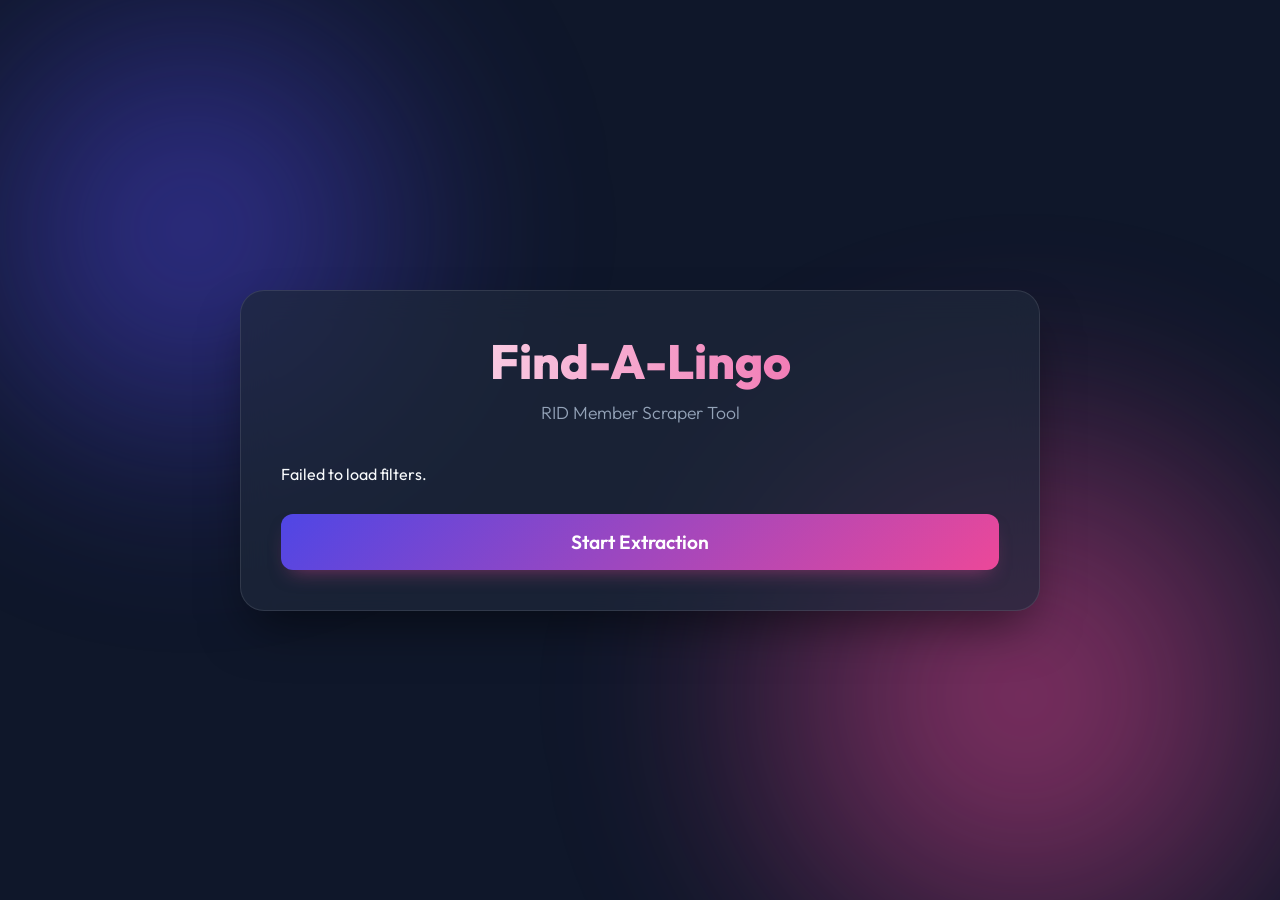
==== static/index.html @ 4509feb9 "Versión inicial de Find-A-Lingo" ====
<!DOCTYPE html>
<html lang="es">
<head>
    <meta charset="UTF-8">
    <meta name="viewport" content="width=device-width, initial-scale=1.0">
    <title>Find-A-Lingo</title>
    <link href="https://fonts.googleapis.com/css2?family=Outfit:wght@300;400;600;800&display=swap" rel="stylesheet">
    <link rel="stylesheet" href="/static/style.css">
</head>
<body>
    <div class="background">
        <div class="blob blob-1"></div>
        <div class="blob blob-2"></div>
    </div>

    <main class="glass-panel">
        <header>
            <h1>Find-A-Lingo</h1>
            <p>RID Member Scraper Tool</p>
        </header>

        <form id="scrapeForm">
            <div id="filtersContainer" class="filters-grid">
                <!-- Filters will be injected here dynamically -->
            </div>
            
            <button type="submit" id="submitBtn">
                <span>Start Extraction</span>
                <div class="shine"></div>
            </button>
        </form>

        <div id="loadingOverlay" class="hidden">
            <div class="glass-panel loader-panel">
                <!-- Kitten with yarn animation -->
                <div class="cat-loader">
                    <svg viewBox="0 0 100 100" class="cat">
                        <!-- Head -->
                        <circle cx="50" cy="50" r="25" fill="#333" />
                        <!-- Ears -->
                        <polygon points="30,35 25,10 45,28" fill="#333" />
                        <polygon points="70,35 75,10 55,28" fill="#333" />
                        <!-- Eyes -->
                        <circle cx="40" cy="45" r="4" fill="#fff" />
                        <circle cx="60" cy="45" r="4" fill="#fff" />
                        <circle cx="40" cy="45" r="2" fill="#000" class="pupil" />
                        <circle cx="60" cy="45" r="2" fill="#000" class="pupil" />
                        <!-- Nose -->
                        <polygon points="48,52 52,52 50,55" fill="#ff9999" />
                        <!-- Paws -->
                        <path d="M 35 70 Q 30 80 40 85" fill="none" stroke="#333" stroke-width="8" stroke-linecap="round" class="paw paw-left" />
                        <path d="M 65 70 Q 70 80 60 85" fill="none" stroke="#333" stroke-width="8" stroke-linecap="round" class="paw paw-right" />
                    </svg>
                    <!-- Yarn Ball -->
                    <div class="yarn-ball">
                        <svg viewBox="0 0 50 50">
                            <circle cx="25" cy="25" r="20" fill="#ff4d4d" />
                            <path d="M 10 20 Q 25 10 40 20" fill="none" stroke="#cc0000" stroke-width="2" />
                            <path d="M 15 30 Q 25 40 35 30" fill="none" stroke="#cc0000" stroke-width="2" />
                            <path d="M 20 10 Q 30 25 20 40" fill="none" stroke="#cc0000" stroke-width="2" />
                        </svg>
                    </div>
                </div>
                <h2>Scraping Data...</h2>
                <p>Please wait, it might take a couple of minutes to fetch all members.</p>
            </div>
        </div>
    </main>

    <script src="/static/script.js"></script>
</body>
</html>
---- static/style.css ----
:root {
    --primary: #4F46E5;
    --secondary: #EC4899;
    --bg-color: #0f172a;
    --text-main: #f8fafc;
    --text-muted: #94a3b8;
    --glass-bg: rgba(30, 41, 59, 0.7);
    --glass-border: rgba(255, 255, 255, 0.1);
}

* {
    box-sizing: border-box;
    margin: 0;
    padding: 0;
}

body {
    font-family: 'Outfit', sans-serif;
    background-color: var(--bg-color);
    color: var(--text-main);
    min-height: 100vh;
    display: flex;
    justify-content: center;
    align-items: center;
    overflow-x: hidden;
    position: relative;
}

.background {
    position: fixed;
    top: 0;
    left: 0;
    width: 100vw;
    height: 100vh;
    z-index: -1;
    overflow: hidden;
}

.blob {
    position: absolute;
    border-radius: 50%;
    filter: blur(80px);
    opacity: 0.6;
    animation: float 20s infinite alternate;
}

.blob-1 {
    top: -10%;
    left: -10%;
    width: 50vw;
    height: 50vw;
    background: radial-gradient(circle, var(--primary) 0%, transparent 70%);
    animation-delay: 0s;
}

.blob-2 {
    bottom: -20%;
    right: -10%;
    width: 60vw;
    height: 60vw;
    background: radial-gradient(circle, var(--secondary) 0%, transparent 70%);
    animation-delay: -5s;
}

@keyframes float {
    0% { transform: translate(0, 0) scale(1); }
    100% { transform: translate(10%, 10%) scale(1.2); }
}

.glass-panel {
    background: var(--glass-bg);
    backdrop-filter: blur(16px);
    -webkit-backdrop-filter: blur(16px);
    border: 1px solid var(--glass-border);
    border-radius: 24px;
    padding: 40px;
    width: 90%;
    max-width: 800px;
    box-shadow: 0 25px 50px -12px rgba(0, 0, 0, 0.5);
    position: relative;
    max-height: 90vh;
    overflow-y: auto;
}

/* Custom Scrollbar for panel */
.glass-panel::-webkit-scrollbar {
    width: 8px;
}
.glass-panel::-webkit-scrollbar-track {
    background: transparent;
}
.glass-panel::-webkit-scrollbar-thumb {
    background: var(--primary);
    border-radius: 4px;
}

header {
    text-align: center;
    margin-bottom: 40px;
}

h1 {
    font-size: 3rem;
    font-weight: 800;
    background: linear-gradient(to right, #fff, var(--secondary));
    -webkit-background-clip: text;
    -webkit-text-fill-color: transparent;
    margin-bottom: 10px;
}

header p {
    color: var(--text-muted);
    font-size: 1.1rem;
    font-weight: 300;
}

.filters-grid {
    display: grid;
    grid-template-columns: 1fr;
    gap: 24px;
    margin-bottom: 30px;
}

.filter-group {
    display: flex;
    flex-direction: column;
    gap: 8px;
}

.filter-group label.group-label {
    font-size: 0.9rem;
    font-weight: 600;
    text-transform: uppercase;
    letter-spacing: 1px;
    color: var(--text-muted);
}

select, .text-input {
    appearance: none;
    background: rgba(15, 23, 42, 0.6);
    border: 1px solid var(--glass-border);
    color: var(--text-main);
    padding: 14px 20px;
    border-radius: 12px;
    font-family: 'Outfit', sans-serif;
    font-size: 1rem;
    outline: none;
    transition: all 0.3s ease;
    cursor: pointer;
}

select:focus, .text-input:focus {
    border-color: var(--primary);
    box-shadow: 0 0 0 2px rgba(79, 70, 229, 0.2);
}
.text-input::placeholder {
    color: var(--text-muted);
}

.checkbox-group {
    display: grid;
    grid-template-columns: repeat(auto-fill, minmax(180px, 1fr));
    gap: 12px;
    background: rgba(15, 23, 42, 0.3);
    padding: 15px;
    border-radius: 12px;
    border: 1px solid var(--glass-border);
}

.checkbox-label {
    display: flex;
    align-items: center;
    gap: 10px;
    font-size: 0.9rem;
    cursor: pointer;
    transition: color 0.2s;
}

.checkbox-label:hover {
    color: #fff;
}

.checkbox-label input[type="checkbox"] {
    appearance: none;
    width: 20px;
    height: 20px;
    border: 2px solid var(--text-muted);
    border-radius: 6px;
    background: transparent;
    cursor: pointer;
    position: relative;
    transition: all 0.2s;
}

.checkbox-label input[type="checkbox"]:checked {
    background: var(--primary);
    border-color: var(--primary);
}

.checkbox-label input[type="checkbox"]:checked::after {
    content: "✓";
    position: absolute;
    color: white;
    font-size: 14px;
    top: 50%;
    left: 50%;
    transform: translate(-50%, -50%);
}

#submitBtn {
    width: 100%;
    padding: 16px;
    border: none;
    border-radius: 12px;
    background: linear-gradient(135deg, var(--primary), var(--secondary));
    color: white;
    font-family: 'Outfit', sans-serif;
    font-size: 1.2rem;
    font-weight: 600;
    cursor: pointer;
    position: relative;
    overflow: hidden;
    transition: transform 0.2s, box-shadow 0.2s;
    box-shadow: 0 10px 20px -10px rgba(236, 72, 153, 0.5);
}

#submitBtn:hover {
    transform: translateY(-2px);
    box-shadow: 0 15px 25px -10px rgba(236, 72, 153, 0.6);
}

#submitBtn:active {
    transform: translateY(1px);
}

.shine {
    position: absolute;
    top: 0;
    left: -100%;
    width: 50%;
    height: 100%;
    background: linear-gradient(to right, transparent, rgba(255,255,255,0.3), transparent);
    transform: skewX(-20deg);
    animation: shine 3s infinite;
}

@keyframes shine {
    0% { left: -100%; }
    20% { left: 200%; }
    100% { left: 200%; }
}

/* Loader Styles */
#loadingOverlay {
    position: absolute;
    top: 0;
    left: 0;
    width: 100%;
    height: 100%;
    background: rgba(15, 23, 42, 0.8);
    backdrop-filter: blur(8px);
    border-radius: 24px;
    display: flex;
    justify-content: center;
    align-items: center;
    z-index: 10;
    opacity: 1;
    transition: opacity 0.3s ease;
}

#loadingOverlay.hidden {
    opacity: 0;
    pointer-events: none;
}

.loader-panel {
    text-align: center;
    border: none;
    box-shadow: none;
    background: transparent;
}

.loader-panel h2 {
    margin-top: 20px;
    font-size: 2rem;
}

.loader-panel p {
    color: var(--text-muted);
    margin-top: 10px;
}

/* Kitten Animation */
.cat-loader {
    width: 150px;
    height: 150px;
    margin: 0 auto;
    position: relative;
}

.cat {
    width: 100%;
    height: 100%;
    position: absolute;
    z-index: 2;
    animation: catBounce 1s infinite alternate ease-in-out;
}

.paw-left {
    animation: pawSwat 1.5s infinite;
    transform-origin: 30px 70px;
}

.paw-right {
    animation: pawSwat 1.5s infinite 0.75s;
    transform-origin: 70px 70px;
}

.yarn-ball {
    width: 50px;
    height: 50px;
    position: absolute;
    bottom: 0;
    left: 50px;
    z-index: 3;
    animation: yarnRoll 3s infinite linear;
}

@keyframes catBounce {
    0% { transform: translateY(0); }
    100% { transform: translateY(10px); }
}

@keyframes pawSwat {
    0% { transform: rotate(0deg); }
    50% { transform: rotate(30deg); }
    100% { transform: rotate(0deg); }
}

@keyframes yarnRoll {
    0% { transform: translateX(-30px) rotate(0deg); }
    50% { transform: translateX(30px) rotate(180deg); }
    100% { transform: translateX(-30px) rotate(360deg); }
}
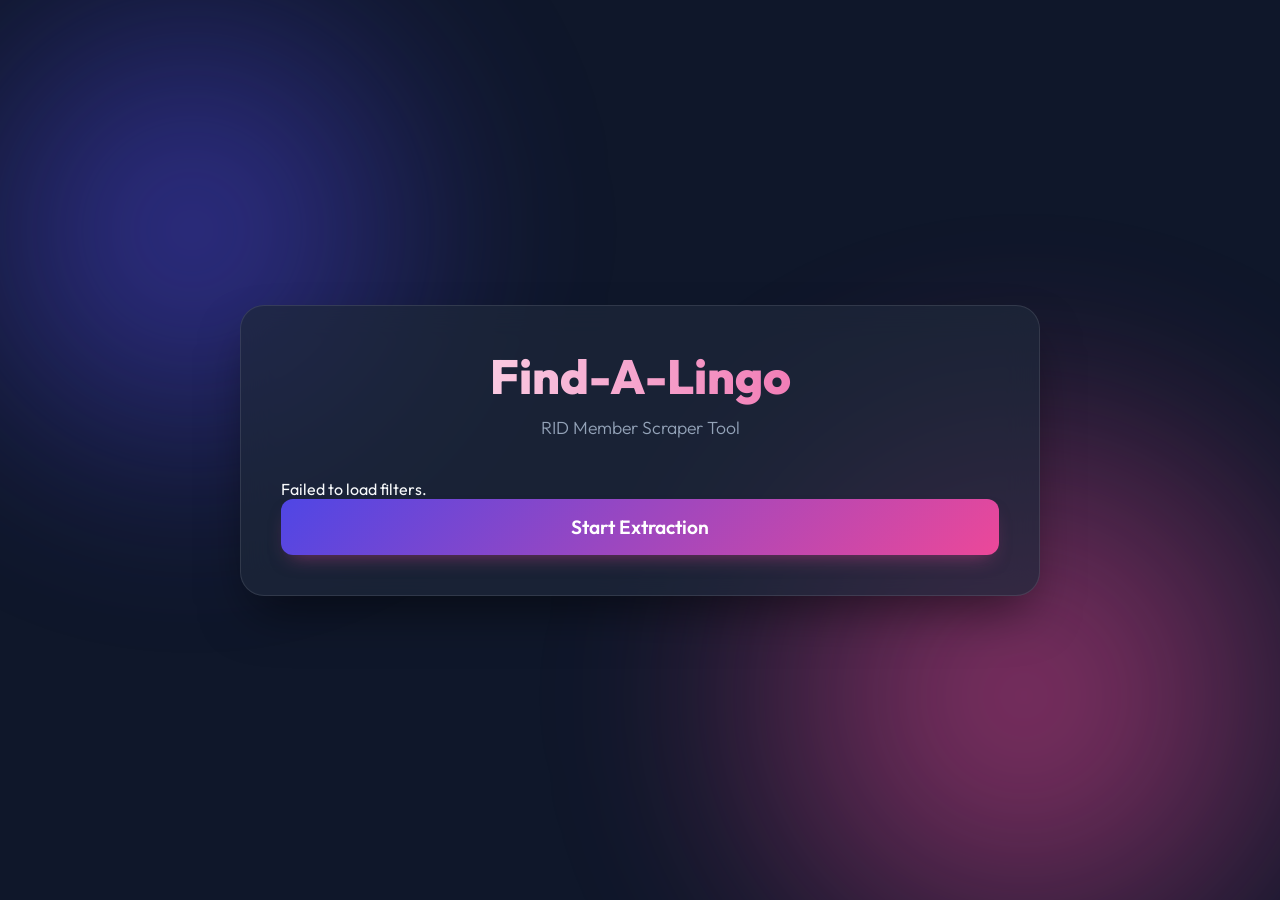
==== commit 47719af8: "Mejoras de UI/UX: Grid y Accordions" ====
--- a/static/index.html
+++ b/static/index.html
@@ -20,7 +20,7 @@
         </header>
 
         <form id="scrapeForm">
-            <div id="filtersContainer" class="filters-grid">
+            <div id="filtersContainer">
                 <!-- Filters will be injected here dynamically -->
             </div>
             
--- a/static/style.css
+++ b/static/style.css
@@ -114,11 +114,82 @@
     font-weight: 300;
 }
 
-.filters-grid {
+.basic-filters-grid {
     display: grid;
-    grid-template-columns: 1fr;
-    gap: 24px;
+    grid-template-columns: repeat(auto-fit, minmax(200px, 1fr));
+    gap: 20px;
+    margin-bottom: 25px;
+}
+
+.advanced-title {
+    font-size: 1.2rem;
+    font-weight: 600;
+    margin-bottom: 15px;
+    color: var(--primary);
+    text-transform: uppercase;
+    letter-spacing: 1px;
+}
+
+.advanced-filters-container {
+    display: flex;
+    flex-direction: column;
+    gap: 15px;
     margin-bottom: 30px;
+}
+
+/* Accordion Styles */
+.accordion {
+    background: rgba(15, 23, 42, 0.4);
+    border: 1px solid var(--glass-border);
+    border-radius: 12px;
+    overflow: hidden;
+    transition: all 0.3s ease;
+}
+
+.accordion-header {
+    padding: 15px 20px;
+    cursor: pointer;
+    display: flex;
+    justify-content: space-between;
+    align-items: center;
+    font-weight: 600;
+    color: var(--text-main);
+    background: rgba(255, 255, 255, 0.05);
+}
+
+.accordion-header:hover {
+    background: rgba(255, 255, 255, 0.1);
+}
+
+.arrow {
+    border: solid var(--text-muted);
+    border-width: 0 2px 2px 0;
+    display: inline-block;
+    padding: 4px;
+    transition: transform 0.3s ease;
+}
+
+.arrow.down {
+    transform: rotate(45deg);
+}
+
+.arrow.up {
+    transform: rotate(-135deg);
+}
+
+.accordion-content {
+    max-height: 0;
+    overflow: hidden;
+    transition: max-height 0.3s ease-out;
+}
+
+.accordion.active .accordion-content {
+    max-height: 500px; /* arbitrary large value */
+    overflow-y: auto;
+}
+
+.accordion.active {
+    border-color: var(--primary);
 }
 
 .filter-group {
@@ -140,13 +211,14 @@
     background: rgba(15, 23, 42, 0.6);
     border: 1px solid var(--glass-border);
     color: var(--text-main);
-    padding: 14px 20px;
+    padding: 14px 15px;
     border-radius: 12px;
     font-family: 'Outfit', sans-serif;
     font-size: 1rem;
     outline: none;
     transition: all 0.3s ease;
     cursor: pointer;
+    width: 100%;
 }
 
 select:focus, .text-input:focus {
@@ -161,10 +233,7 @@
     display: grid;
     grid-template-columns: repeat(auto-fill, minmax(180px, 1fr));
     gap: 12px;
-    background: rgba(15, 23, 42, 0.3);
     padding: 15px;
-    border-radius: 12px;
-    border: 1px solid var(--glass-border);
 }
 
 .checkbox-label {
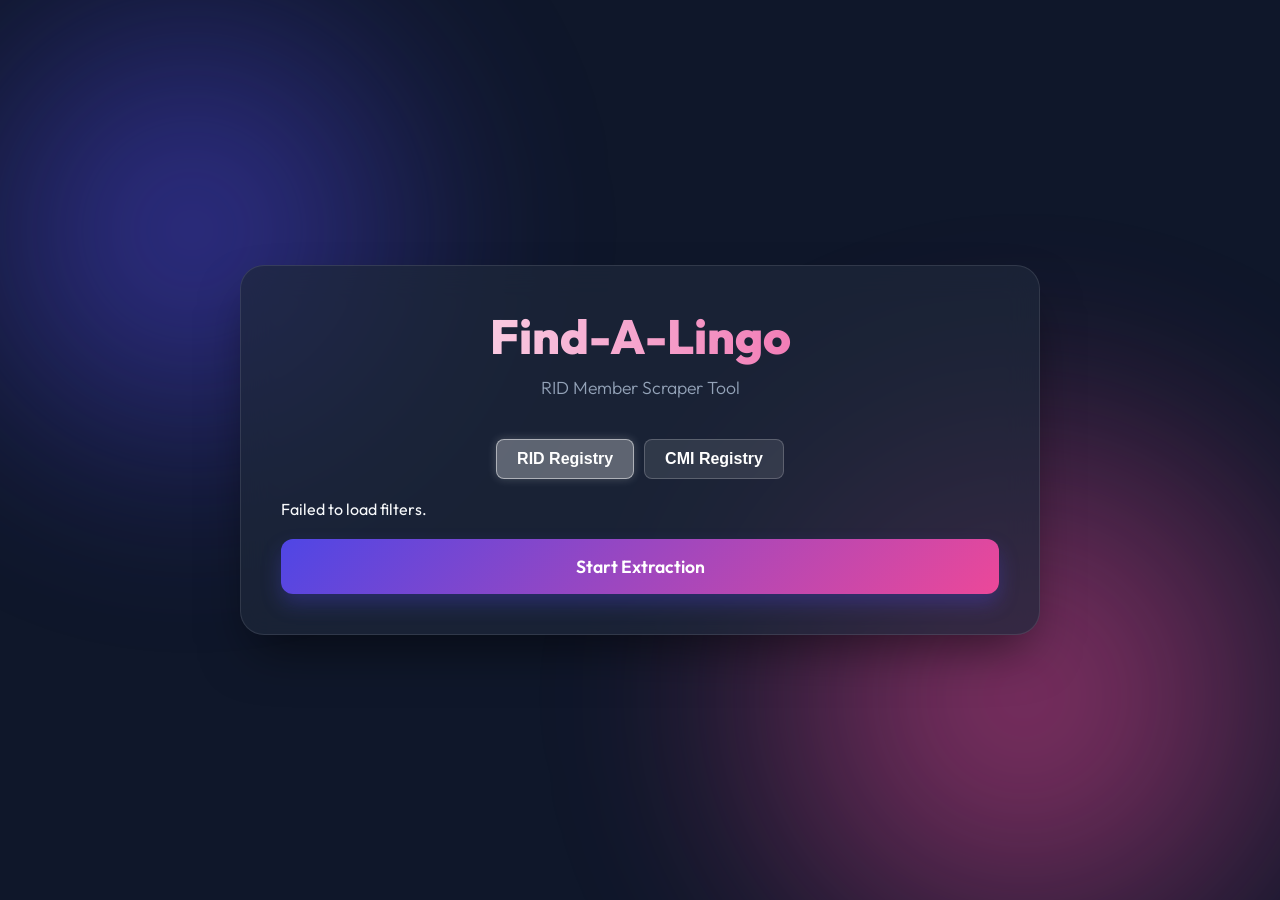
==== commit b04ef9b3: "Feat: Integrate CMI registry with language and state filters, add UI registry toggles" ====
--- a/static/index.html
+++ b/static/index.html
@@ -19,7 +19,13 @@
             <p>RID Member Scraper Tool</p>
         </header>
 
+        <div class="registry-tabs">
+            <button class="registry-tab active" data-registry="rid">RID Registry</button>
+            <button class="registry-tab" data-registry="cmi">CMI Registry</button>
+        </div>
+
         <form id="scrapeForm">
+            <input type="hidden" name="registry" id="registryInput" value="rid">
             <div id="filtersContainer">
                 <!-- Filters will be injected here dynamically -->
             </div>
--- a/static/style.css
+++ b/static/style.css
@@ -277,25 +277,40 @@
 }
 
 #submitBtn {
-    width: 100%;
-    padding: 16px;
-    border: none;
-    border-radius: 12px;
     background: linear-gradient(135deg, var(--primary), var(--secondary));
     color: white;
+    border: none;
+    padding: 16px 32px;
+    border-radius: 12px;
+    font-size: 1.1rem;
+    font-weight: 600;
     font-family: 'Outfit', sans-serif;
-    font-size: 1.2rem;
-    font-weight: 600;
-    cursor: pointer;
+    cursor: pointer;
+    transition: all 0.3s ease;
+    width: 100%;
+    margin-top: 20px;
     position: relative;
     overflow: hidden;
-    transition: transform 0.2s, box-shadow 0.2s;
-    box-shadow: 0 10px 20px -10px rgba(236, 72, 153, 0.5);
-}
-
-#submitBtn:hover {
+    box-shadow: 0 10px 20px rgba(79, 70, 229, 0.3);
+}
+
+button:hover:not(:disabled) {
     transform: translateY(-2px);
-    box-shadow: 0 15px 25px -10px rgba(236, 72, 153, 0.6);
+    box-shadow: 0 15px 25px rgba(79, 70, 229, 0.4);
+}
+
+button:disabled {
+    cursor: not-allowed;
+    opacity: 0.8;
+}
+
+button.loading {
+    animation: pulse 1.5s infinite alternate;
+}
+
+@keyframes pulse {
+    0% { transform: scale(1); box-shadow: 0 10px 20px rgba(79, 70, 229, 0.3); }
+    100% { transform: scale(0.98); box-shadow: 0 5px 15px rgba(79, 70, 229, 0.6); }
 }
 
 #submitBtn:active {
@@ -411,3 +426,33 @@
     50% { transform: translateX(30px) rotate(180deg); }
     100% { transform: translateX(-30px) rotate(360deg); }
 }
+
+/* Registry Tabs */
+.registry-tabs {
+    display: flex;
+    gap: 10px;
+    margin-bottom: 20px;
+    justify-content: center;
+}
+
+.registry-tab {
+    background: rgba(255, 255, 255, 0.1);
+    border: 1px solid rgba(255, 255, 255, 0.2);
+    color: white;
+    padding: 10px 20px;
+    border-radius: 8px;
+    cursor: pointer;
+    font-size: 1rem;
+    font-weight: 600;
+    transition: all 0.3s ease;
+}
+
+.registry-tab:hover {
+    background: rgba(255, 255, 255, 0.2);
+}
+
+.registry-tab.active {
+    background: rgba(255, 255, 255, 0.3);
+    border-color: rgba(255, 255, 255, 0.5);
+    box-shadow: 0 0 10px rgba(255, 255, 255, 0.2);
+}
